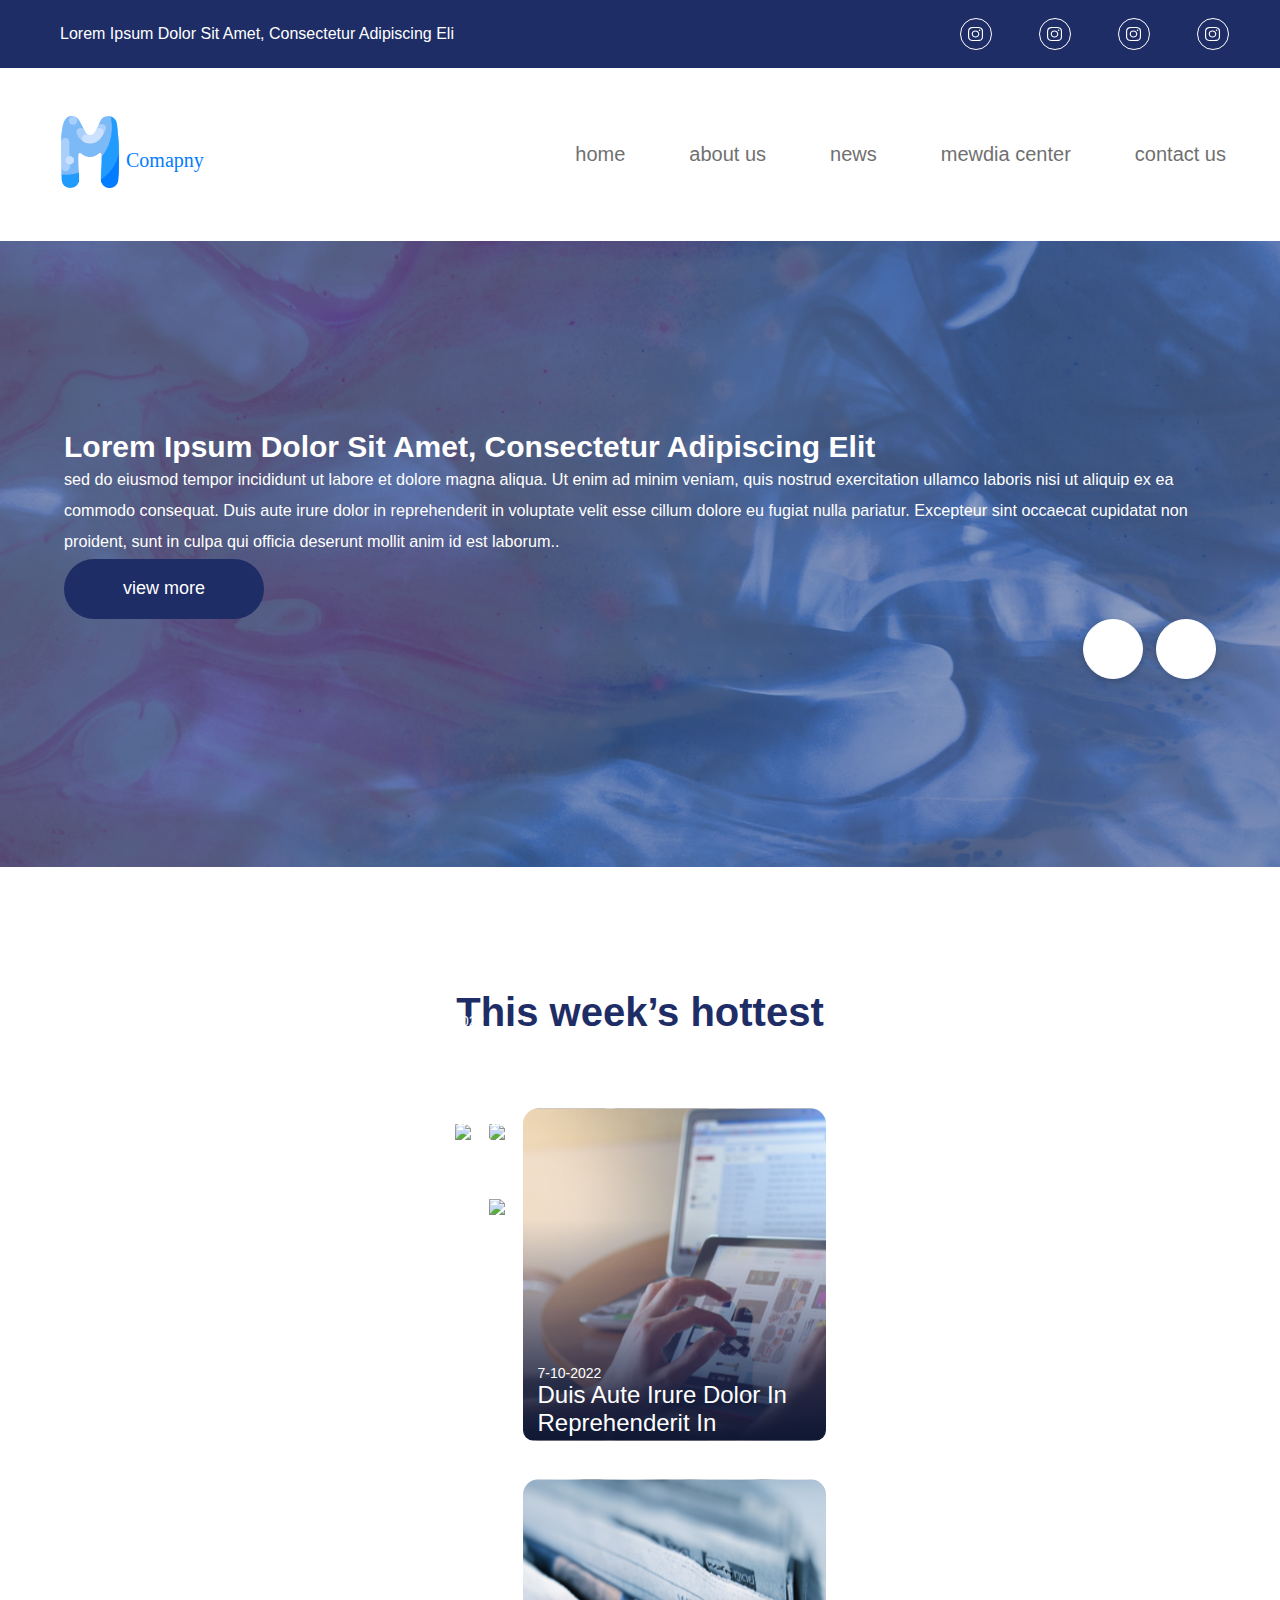
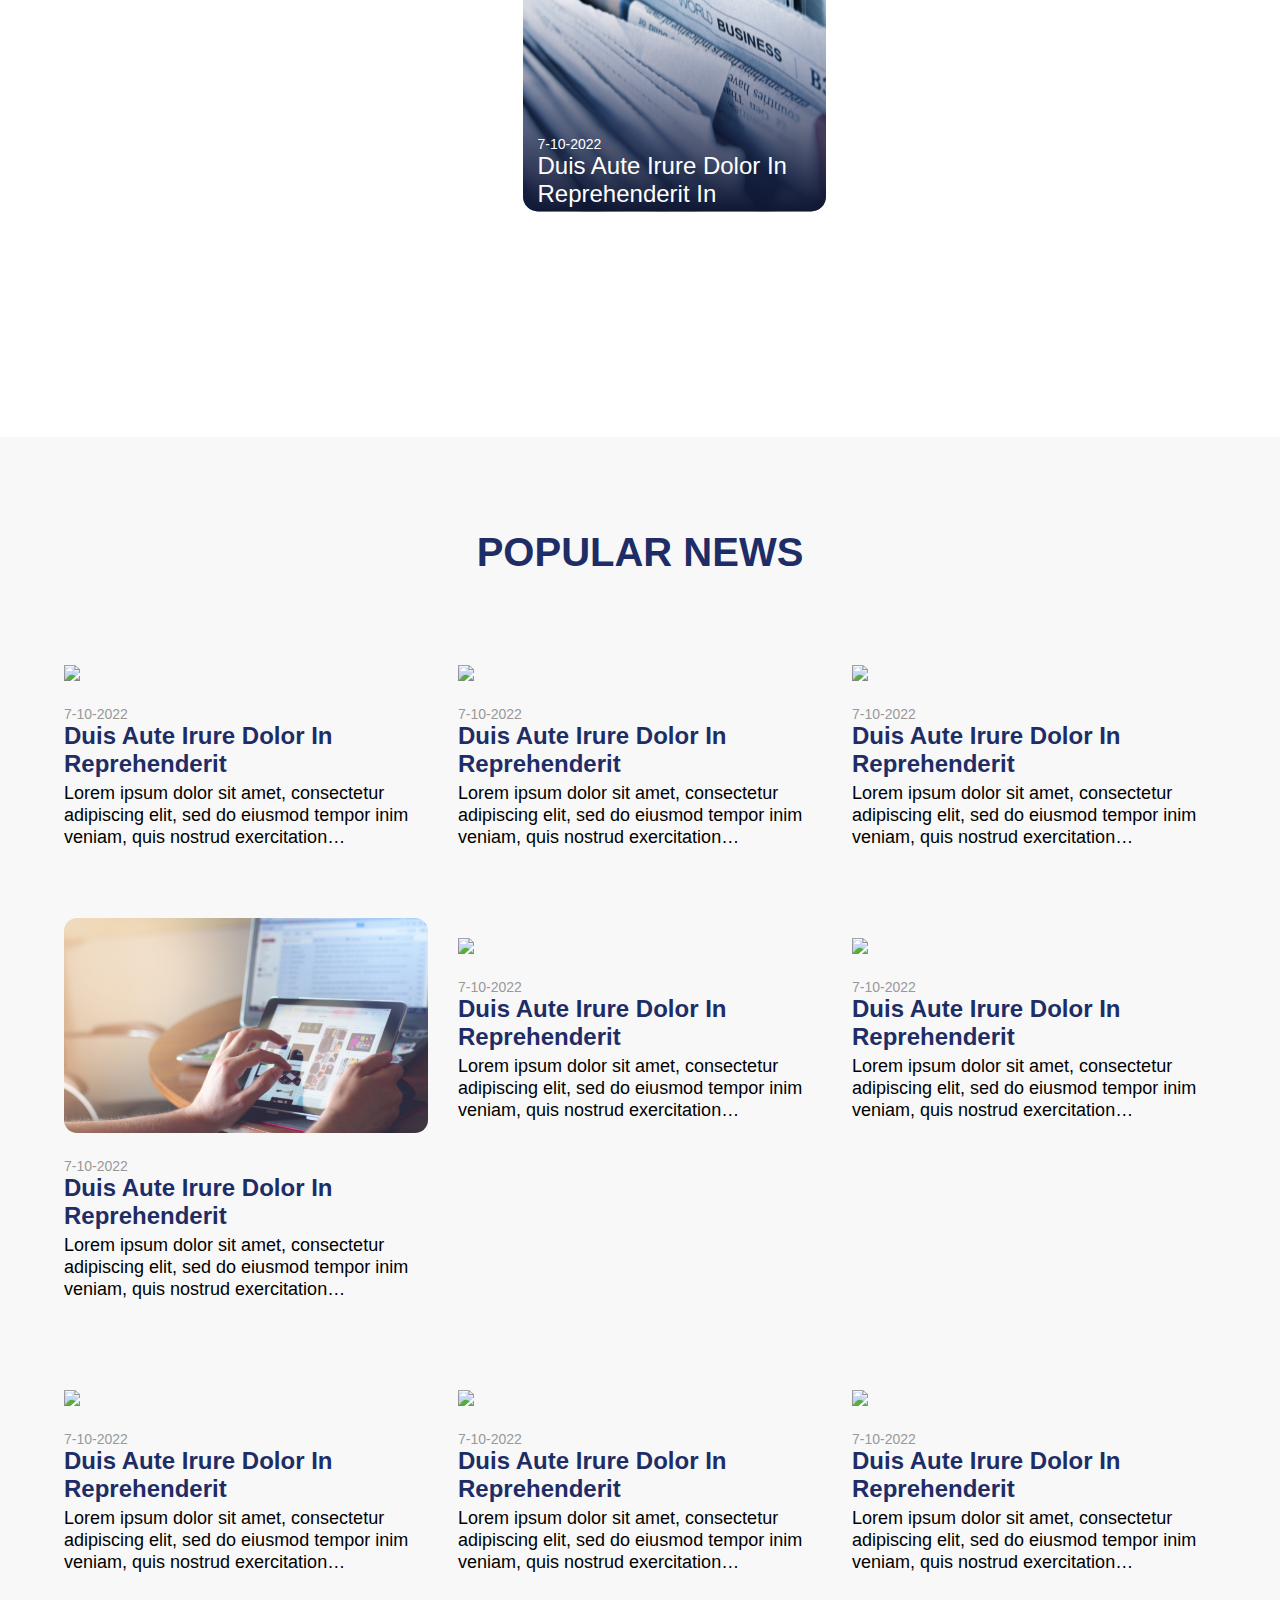
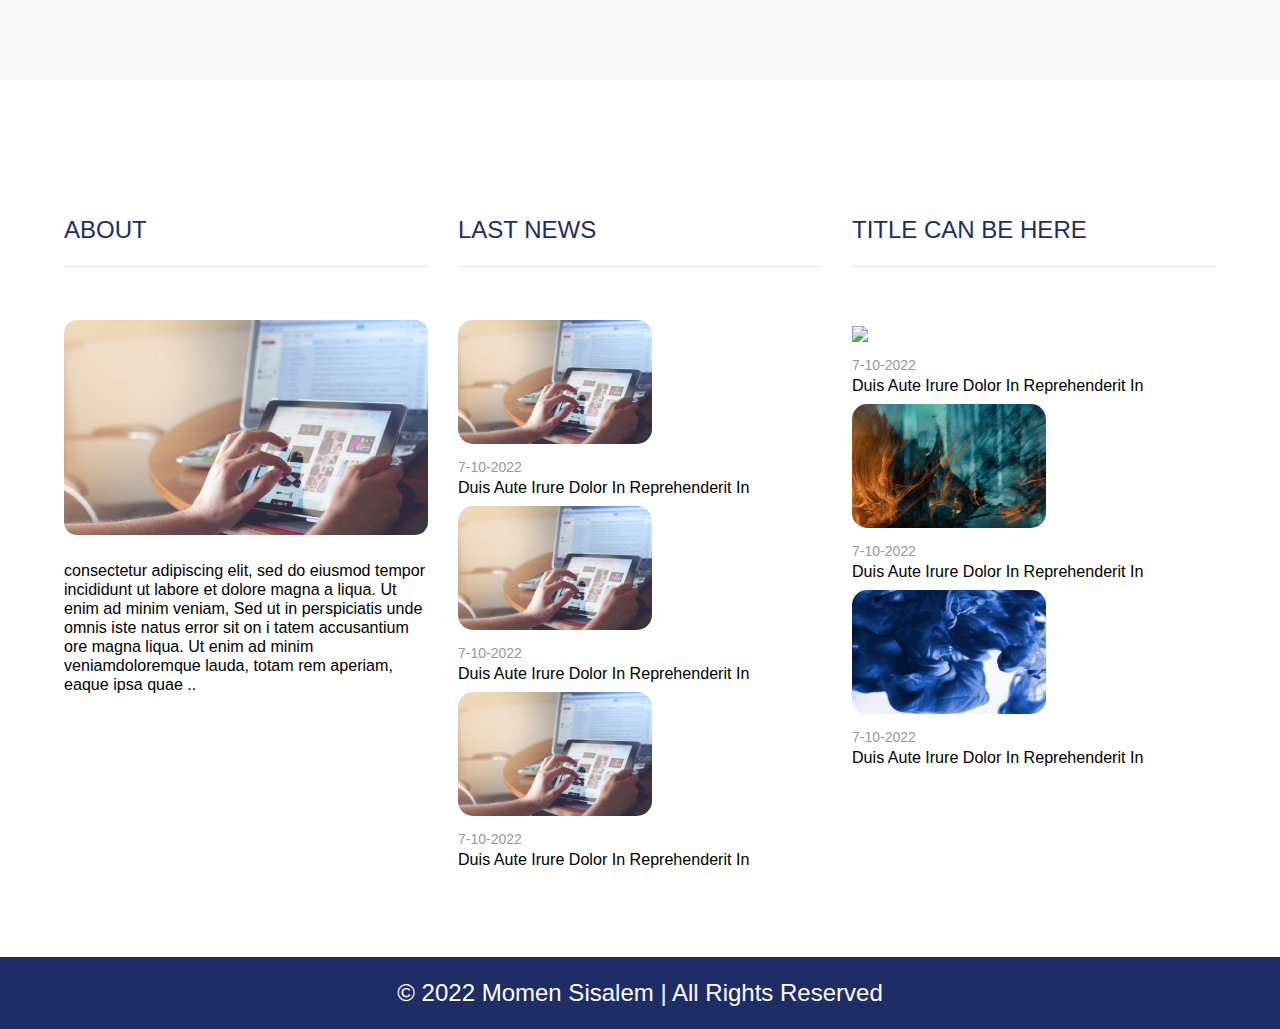
==== index.html @ e6dab1da "first commit" ====
<!DOCTYPE html>
<html lang="en">
  <head>
    <meta charset="UTF-8" />
    <meta http-equiv="X-UA-Compatible" content="IE=edge" />
    <meta name="viewport" content="width=device-width, initial-scale=1.0" />
    <title>Document</title>
    <link rel="stylesheet" href="./styles.css" />
  </head>
  <body>
    <header>
      <div>
        <span>Lorem Ipsum Dolor Sit Amet, Consectetur Adipiscing Eli</span>
      </div>
      <ul>
        <li>
          <img src="./assets/img/social-icon.svg" />
        </li>
        <li>
          <img src="./assets/img/social-icon.svg" />
        </li>
        <li>
          <img src="./assets/img/social-icon.svg" />
        </li>
        <li>
          <img src="./assets/img/social-icon.svg" />
        </li>
      </ul>
    </header>

    <article class="nav-container">
      <div>
        <img src="./assets/img/logo.svg" />
      </div>
      <ul>
        <li>home</li>
        <li>about us</li>
        <li>news</li>
        <li>mewdia center</li>
        <li>contact us</li>
      </ul>
    </article>

    <section class="banner">
      <div class="banner-content">
        <div>
          <span>Lorem Ipsum Dolor Sit Amet, Consectetur Adipiscing Elit</span>
          <p>
            sed do eiusmod tempor incididunt ut labore et dolore magna aliqua.
            Ut enim ad minim veniam, quis nostrud exercitation ullamco laboris
            nisi ut aliquip ex ea commodo consequat. Duis aute irure dolor in
            reprehenderit in voluptate velit esse cillum dolore eu fugiat nulla
            pariatur. Excepteur sint occaecat cupidatat non proident, sunt in
            culpa qui officia deserunt mollit anim id est laborum..
          </p>
          <button>view more</button>
        </div>
        <ul>
          <li>
            <!-- <img src="./assets/img/social-icon.svg" /> -->
          </li>
          <li>
            <!-- <img src="./assets/img/social-icon.svg" /> -->
          </li>
        </ul>
      </div>
    </section>

    <section class="week-hottest">
      <span class="title">This week’s hottest</span>
      <article>
        <div style="" class="container">
          <div class="container-img">
            <img src="./assets/img/week-img-1.svg" />
          </div>
          <div class="container-content">
            <span>7-10-2022</span>
            <span> Duis Aute Irure Dolor In Reprehenderit In </span>
            <p>
              Lorem ipsum dolor sit amet, consectetur adipiscing elit, sed do
              eiusmod tempor incididunt ut labore et dolore magna aliqua. Ut
              enim ad minim veniam, quis nostrud exercitation…
            </p>
          </div>
        </div>

        <div style="display: flex; flex-direction: column; row-gap: 30px">
          <div class="container">
            <div class="container-img">
              <img src="./assets/img/week-img-2.svg" />
            </div>
            <div class="container-content">
              <span>7-10-2022</span>
              <span> Duis Aute Irure Dolor In Reprehenderit In </span>
            </div>
          </div>

          <div class="container">
            <div class="container-img">
              <img src="./assets/img/week-img-3.svg" />
            </div>
            <div class="container-content">
              <span>7-10-2022</span>
              <span> Duis Aute Irure Dolor In Reprehenderit In </span>
            </div>
          </div>
        </div>

        <div style="display: flex; flex-direction: column; row-gap: 30px">
          <div class="container">
            <div class="container-img">
              <img src="./assets/img/week-img-4.svg" />
            </div>
            <div class="container-content">
              <span>7-10-2022</span>
              <span> Duis Aute Irure Dolor In Reprehenderit In </span>
            </div>
          </div>

          <div class="container">
            <div class="container-img">
              <img src="./assets/img/week-img-5.svg" />
            </div>
            <div class="container-content">
              <span>7-10-2022</span>
              <span> Duis Aute Irure Dolor In Reprehenderit In </span>
            </div>
          </div>
        </div>
      </article>
    </section>

    <section class="popular-news">
      <span class="title">POPULAR NEWS</span>
      <div class="container-news">
        <div class="news">
          <div>
            <img src="./assets/img/popular-news-1.svg" />
          </div>
          <div>
            <span>7-10-2022</span>
            <span> Duis Aute Irure Dolor In Reprehenderit</span>
            <p>
              Lorem ipsum dolor sit amet, consectetur adipiscing elit, sed do
              eiusmod tempor inim veniam, quis nostrud exercitation…
            </p>
          </div>
        </div>

        <div class="news">
          <div>
            <img src="./assets/img/popular-news-2.svg" />
          </div>
          <div>
            <span>7-10-2022</span>
            <span> Duis Aute Irure Dolor In Reprehenderit</span>
            <p>
              Lorem ipsum dolor sit amet, consectetur adipiscing elit, sed do
              eiusmod tempor inim veniam, quis nostrud exercitation…
            </p>
          </div>
        </div>

        <div class="news">
          <div>
            <img src="./assets/img/popular-news-3.svg" />
          </div>
          <div>
            <span>7-10-2022</span>
            <span> Duis Aute Irure Dolor In Reprehenderit</span>
            <p>
              Lorem ipsum dolor sit amet, consectetur adipiscing elit, sed do
              eiusmod tempor inim veniam, quis nostrud exercitation…
            </p>
          </div>
        </div>
      </div>

      <div class="container-news">
        <div class="news">
          <div>
            <img src="./assets/img/popular-news-4.svg" />
          </div>
          <div>
            <span>7-10-2022</span>
            <span> Duis Aute Irure Dolor In Reprehenderit</span>
            <p>
              Lorem ipsum dolor sit amet, consectetur adipiscing elit, sed do
              eiusmod tempor inim veniam, quis nostrud exercitation…
            </p>
          </div>
        </div>

        <div class="news">
          <div>
            <img src="./assets/img/popular-news-5.svg" />
          </div>
          <div>
            <span>7-10-2022</span>
            <span> Duis Aute Irure Dolor In Reprehenderit</span>
            <p>
              Lorem ipsum dolor sit amet, consectetur adipiscing elit, sed do
              eiusmod tempor inim veniam, quis nostrud exercitation…
            </p>
          </div>
        </div>

        <div class="news">
          <div>
            <img src="./assets/img/popular-news-6.svg" />
          </div>
          <div>
            <span>7-10-2022</span>
            <span> Duis Aute Irure Dolor In Reprehenderit</span>
            <p>
              Lorem ipsum dolor sit amet, consectetur adipiscing elit, sed do
              eiusmod tempor inim veniam, quis nostrud exercitation…
            </p>
          </div>
        </div>
      </div>

      <div class="container-news">
        <div class="news">
          <div>
            <img src="./assets/img/popular-news-7.svg" />
          </div>
          <div>
            <span>7-10-2022</span>
            <span> Duis Aute Irure Dolor In Reprehenderit</span>
            <p>
              Lorem ipsum dolor sit amet, consectetur adipiscing elit, sed do
              eiusmod tempor inim veniam, quis nostrud exercitation…
            </p>
          </div>
        </div>

        <div class="news">
          <div>
            <img src="./assets/img/popular-news-8.svg" />
          </div>
          <div>
            <span>7-10-2022</span>
            <span> Duis Aute Irure Dolor In Reprehenderit</span>
            <p>
              Lorem ipsum dolor sit amet, consectetur adipiscing elit, sed do
              eiusmod tempor inim veniam, quis nostrud exercitation…
            </p>
          </div>
        </div>

        <div class="news">
          <div>
            <img src="./assets/img/popular-news-1.svg" />
          </div>
          <div>
            <span>7-10-2022</span>
            <span> Duis Aute Irure Dolor In Reprehenderit</span>
            <p>
              Lorem ipsum dolor sit amet, consectetur adipiscing elit, sed do
              eiusmod tempor inim veniam, quis nostrud exercitation…
            </p>
          </div>
        </div>
      </div>
    </section>

    <section class="last-news">
      <div class="container">
        <div class="box">
          <span class="title">about</span>
          <div style="display: flex; flex-direction: column; row-gap: 20px">
              <div>
                              <img src="./assets/img/footer-img-1.svg" />

              </div>
            <p>
              consectetur adipiscing elit, sed do eiusmod tempor incididunt ut
              labore et dolore magna a liqua. Ut enim ad minim veniam, Sed ut in
              perspiciatis unde omnis iste natus error sit on i tatem
              accusantium ore magna liqua. Ut enim ad minim veniamdoloremque
              lauda, totam rem aperiam, eaque ipsa quae ..
            </p>
          </div>
        </div>

        <div class="box">
          <span class="title">last news</span>
          <div class="box-one">
            <div>
              <div>
                <img src="./assets/img/last-news-1.svg" />
              </div>
              <div>
                <span class="date">7-10-2022</span>
                <p>Duis Aute Irure Dolor In Reprehenderit In</p>
              </div>
            </div>

            <div>
              <div>
                <img src="./assets/img/last-news-1.svg" />
              </div>
              <div>
                <span class="date">7-10-2022</span>
                <p>Duis Aute Irure Dolor In Reprehenderit In</p>
              </div>
            </div>

            <div>
              <div>
                <img src="./assets/img/last-news-1.svg" />
              </div>
              <div>
                <span class="date">7-10-2022</span>
                <p>Duis Aute Irure Dolor In Reprehenderit In</p>
              </div>
            </div>
          </div>
        </div>

        <div class="box">
          <span class="title">title can be here</span>
          <div class="box-one">
            <div>
              <div>
                <img src="./assets/img/footer-img-2.svg" />
              </div>
              <div>
                <span class="date">7-10-2022</span>
                <p>Duis Aute Irure Dolor In Reprehenderit In</p>
              </div>
            </div>
            <div>
              <div>
                <img src="./assets/img/footer-img-3.svg" />
              </div>
              <div>
                <span class="date">7-10-2022</span>
                <p>Duis Aute Irure Dolor In Reprehenderit In</p>
              </div>
            </div>
            <div>
              <div>
                <img src="./assets/img/footer-img-4.svg" />
              </div>
              <div>
                <span class="date">7-10-2022</span>
                <p>Duis Aute Irure Dolor In Reprehenderit In</p>
              </div>
            </div>
          </div>
        </div>
      </div>
    </section>

    <footer>
        <span>
            © 2022 Momen Sisalem | All Rights Reserved
        </span>
    </footer>
  </body>
</html>
---- styles.css ----
* {
  margin: 0;
  padding: 0;
  -webkit-box-sizing: border-box;
          box-sizing: border-box;
}

body {
  font-family: arial, sans-serif;
}

.flexBox {
  display: -webkit-box;
  display: -ms-flexbox;
  display: flex;
  -webkit-box-align: center;
      -ms-flex-align: center;
          align-items: center;
  -ms-flex-wrap: wrap;
      flex-wrap: wrap;
  -webkit-box-pack: justify;
      -ms-flex-pack: justify;
          justify-content: space-between;
}

ul li {
  list-style: none;
}

ul li > a {
  text-decoration: none;
}

img {
  max-width: 100%;
}

input {
  outline: none;
}

header {
  background-color: #1E2D66;
  padding: 25px 60px;
  display: -webkit-box;
  display: -ms-flexbox;
  display: flex;
  row-gap: 15px;
  -webkit-box-pack: justify;
      -ms-flex-pack: justify;
          justify-content: space-between;
  -ms-flex-wrap: wrap;
      flex-wrap: wrap;
}

header span {
  color: #ffffff;
  font-size: 16px;
  font-weight: 400;
}

header ul {
  display: -webkit-box;
  display: -ms-flexbox;
  display: flex;
  -webkit-column-gap: 64px;
          column-gap: 64px;
}

header ul li {
  display: -webkit-box;
  display: -ms-flexbox;
  display: flex;
  -webkit-box-pack: center;
      -ms-flex-pack: center;
          justify-content: center;
  -webkit-box-align: center;
      -ms-flex-align: center;
          align-items: center;
}

header ul li::before {
  content: "";
  width: 30px;
  height: 30px;
  border-radius: 50%;
  border: 1px solid #ffffff;
  position: absolute;
}

@media (max-width: 750px) {
  header {
    -webkit-box-pack: center;
        -ms-flex-pack: center;
            justify-content: center;
  }
}

.nav-container {
  display: -webkit-box;
  display: -ms-flexbox;
  display: flex;
  padding: 48px 54px;
  -webkit-box-pack: justify;
      -ms-flex-pack: justify;
          justify-content: space-between;
  -webkit-box-align: center;
      -ms-flex-align: center;
          align-items: center;
  -ms-flex-wrap: wrap;
      flex-wrap: wrap;
  font-size: 20px;
  row-gap: 10px;
}

.nav-container ul {
  display: -webkit-box;
  display: -ms-flexbox;
  display: flex;
  -webkit-column-gap: 64px;
          column-gap: 64px;
  -ms-flex-wrap: wrap;
      flex-wrap: wrap;
  row-gap: 10px;
}

.nav-container ul li {
  color: #707070;
}

@media (max-width: 750px) {
  .nav-container {
    font-size: 15px;
    padding: 20px 54px;
  }
}

.banner {
  background: url("./assets/img/bg.svg") no-repeat;
  background-size: cover;
  height: 626px;
  display: -webkit-box;
  display: -ms-flexbox;
  display: flex;
  -webkit-box-pack: center;
      -ms-flex-pack: center;
          justify-content: center;
  font-size: 30px;
}

.banner .banner-content {
  display: -webkit-box;
  display: -ms-flexbox;
  display: flex;
  -webkit-box-orient: vertical;
  -webkit-box-direction: normal;
      -ms-flex-direction: column;
          flex-direction: column;
  -webkit-box-pack: center;
      -ms-flex-pack: center;
          justify-content: center;
  max-width: 90%;
  color: #ffffff;
}

.banner .banner-content span {
  font-weight: bold;
  margin-bottom: 30px;
}

.banner .banner-content p {
  font-size: 0.54em;
  font-weight: 400;
  line-height: 31px;
  margin-bottom: 2px;
}

.banner .banner-content button {
  border-radius: 36px;
  background-color: #1E2D66;
  max-width: 200px;
  width: 100%;
  height: 60px;
  border: none;
  font-size: 0.6em;
  color: #ffffff;
}

.banner ul {
  display: -webkit-box;
  display: -ms-flexbox;
  display: flex;
  -ms-flex-wrap: wrap;
      flex-wrap: wrap;
  -webkit-column-gap: 13px;
          column-gap: 13px;
  -ms-flex-item-align: end;
      align-self: flex-end;
}

.banner ul li {
  -webkit-box-shadow: 0 3px 6px rgba(0, 0, 0, 0.16);
          box-shadow: 0 3px 6px rgba(0, 0, 0, 0.16);
  content: "";
  width: 60px;
  height: 60px;
  border-radius: 50%;
  border: 1px solid #ffffff;
  background-color: #ffffff;
}

@media (max-width: 750px) {
  .banner {
    font-size: 20px;
  }
}

.week-hottest {
  margin-top: 123px;
  display: -webkit-box;
  display: -ms-flexbox;
  display: flex;
  -webkit-box-orient: vertical;
  -webkit-box-direction: normal;
      -ms-flex-direction: column;
          flex-direction: column;
  -webkit-box-align: center;
      -ms-flex-align: center;
          align-items: center;
  row-gap: 69px;
  font-size: 40px;
}

.week-hottest .title {
  font-weight: bold;
  color: #1E2D66;
}

.week-hottest article {
  display: -webkit-box;
  display: -ms-flexbox;
  display: flex;
  -webkit-box-pack: center;
      -ms-flex-pack: center;
          justify-content: center;
  width: 90%;
  -webkit-column-gap: 18px;
          column-gap: 18px;
  row-gap: 30px;
}

.week-hottest article .container {
  display: -webkit-box;
  display: -ms-flexbox;
  display: flex;
  -webkit-box-orient: vertical;
  -webkit-box-direction: normal;
      -ms-flex-direction: column;
          flex-direction: column;
  position: relative;
  color: #ffffff;
  -webkit-box-align: center;
      -ms-flex-align: center;
          align-items: center;
  row-gap: 30px;
}

.week-hottest article .container .container-img {
  height: 100%;
}

.week-hottest article .container .container-img img {
  height: 100%;
}

@media (max-width: 900px) {
  .week-hottest article .container .container-img img {
    width: 375px;
  }
}

.week-hottest article .container .container-content {
  display: -webkit-box;
  display: -ms-flexbox;
  display: flex;
  -webkit-box-orient: vertical;
  -webkit-box-direction: normal;
      -ms-flex-direction: column;
          flex-direction: column;
  position: absolute;
  top: 0;
  padding: 0 15px;
  height: 100%;
  -webkit-box-pack: end;
      -ms-flex-pack: end;
          justify-content: end;
  padding-bottom: 8px;
}

.week-hottest article .container .container-content span:first-of-type {
  font-size: 0.35em;
  font-weight: 400;
}

.week-hottest article .container .container-content span:last-of-type {
  font-size: 0.6em;
}

.week-hottest article .container .container-content p {
  font-size: 0.45em;
}

@media (max-width: 900px) {
  .week-hottest article {
    font-size: 20px;
    -ms-flex-wrap: wrap;
        flex-wrap: wrap;
  }
}

@media (max-width: 900px) {
  .week-hottest {
    font-size: 20px;
  }
}

.popular-news {
  display: -webkit-box;
  display: -ms-flexbox;
  display: flex;
  -webkit-box-orient: vertical;
  -webkit-box-direction: normal;
      -ms-flex-direction: column;
          flex-direction: column;
  row-gap: 70px;
  -webkit-box-align: center;
      -ms-flex-align: center;
          align-items: center;
  background-color: #F8F8F8;
  padding-top: 93px;
  margin-top: 221px;
  padding-bottom: 107px;
  font-size: 40px;
}

.popular-news .title {
  font-size: 1em;
  font-weight: bold;
  color: #1E2D66;
}

.popular-news .container-news {
  display: -webkit-box;
  display: -ms-flexbox;
  display: flex;
  -webkit-column-gap: 30px;
          column-gap: 30px;
  width: 90%;
  -ms-flex-wrap: wrap;
      flex-wrap: wrap;
  row-gap: 30px;
}

.popular-news .container-news .news {
  -webkit-box-flex: 1;
      -ms-flex: 1;
          flex: 1;
  display: -webkit-box;
  display: -ms-flexbox;
  display: flex;
  -webkit-box-orient: vertical;
  -webkit-box-direction: normal;
      -ms-flex-direction: column;
          flex-direction: column;
  min-width: 250px;
}

.popular-news .container-news .news div:last-of-type {
  display: -webkit-box;
  display: -ms-flexbox;
  display: flex;
  -webkit-box-orient: vertical;
  -webkit-box-direction: normal;
      -ms-flex-direction: column;
          flex-direction: column;
}

.popular-news .container-news .news div:last-of-type span:first-of-type {
  font-size: 0.35em;
  font-weight: 400;
  color: #989898;
  margin-top: 16px;
}

.popular-news .container-news .news div:last-of-type span:last-of-type {
  color: #1E2D66;
  font-size: 0.6em;
  font-weight: bold;
}

.popular-news .container-news .news div:last-of-type p {
  font-size: 0.45em;
  font-weight: 400;
  margin-top: 4px;
  line-height: 22px;
}

@media (max-width: 900px) {
  .popular-news {
    font-size: 20px;
  }
}

.last-news {
  display: -webkit-box;
  display: -ms-flexbox;
  display: flex;
  -webkit-box-align: center;
      -ms-flex-align: center;
          align-items: center;
  -webkit-column-gap: 30px;
          column-gap: 30px;
  -webkit-box-pack: center;
      -ms-flex-pack: center;
          justify-content: center;
  padding-top: 136px;
  font-size: 24px;
  margin-bottom: 88px;
}

.last-news .container {
  width: 90%;
  display: -webkit-box;
  display: -ms-flexbox;
  display: flex;
  -webkit-column-gap: 30px;
          column-gap: 30px;
  -ms-flex-wrap: wrap;
      flex-wrap: wrap;
  row-gap: 20px;
}

.last-news .container .box {
  -webkit-box-flex: 1;
      -ms-flex: 1;
          flex: 1;
  display: -webkit-box;
  display: -ms-flexbox;
  display: flex;
  -webkit-box-orient: vertical;
  -webkit-box-direction: normal;
      -ms-flex-direction: column;
          flex-direction: column;
  min-width: 300px;
}

.last-news .container .box .title {
  color: #1E2D66;
  text-transform: uppercase;
  margin-bottom: 53px;
  border-bottom: 1px solid rgba(112, 112, 112, 0.17);
  padding-bottom: 22px;
}

.last-news .container .box p {
  font-size: .67em;
  line-height: 19px;
}

.last-news .container .box .date {
  color: #989898;
  font-size: .584em;
}

.last-news .container .box .box-one {
  display: -webkit-box;
  display: -ms-flexbox;
  display: flex;
  -webkit-box-orient: vertical;
  -webkit-box-direction: normal;
      -ms-flex-direction: column;
          flex-direction: column;
  row-gap: 9px;
}

@media (max-width: 900px) {
  .last-news .container .box div {
    width: 100%;
  }
  .last-news .container .box div img {
    width: 100%;
  }
}

footer {
  display: -webkit-box;
  display: -ms-flexbox;
  display: flex;
  -webkit-box-pack: center;
      -ms-flex-pack: center;
          justify-content: center;
  -webkit-box-align: center;
      -ms-flex-align: center;
          align-items: center;
  background-color: #1E2D66;
  color: #ffffff;
  height: 72px;
}

footer span {
  font-size: 24px;
}

@media (max-width: 900px) {
  footer span {
    font-size: 18px;
  }
}
/*# sourceMappingURL=styles.css.map */
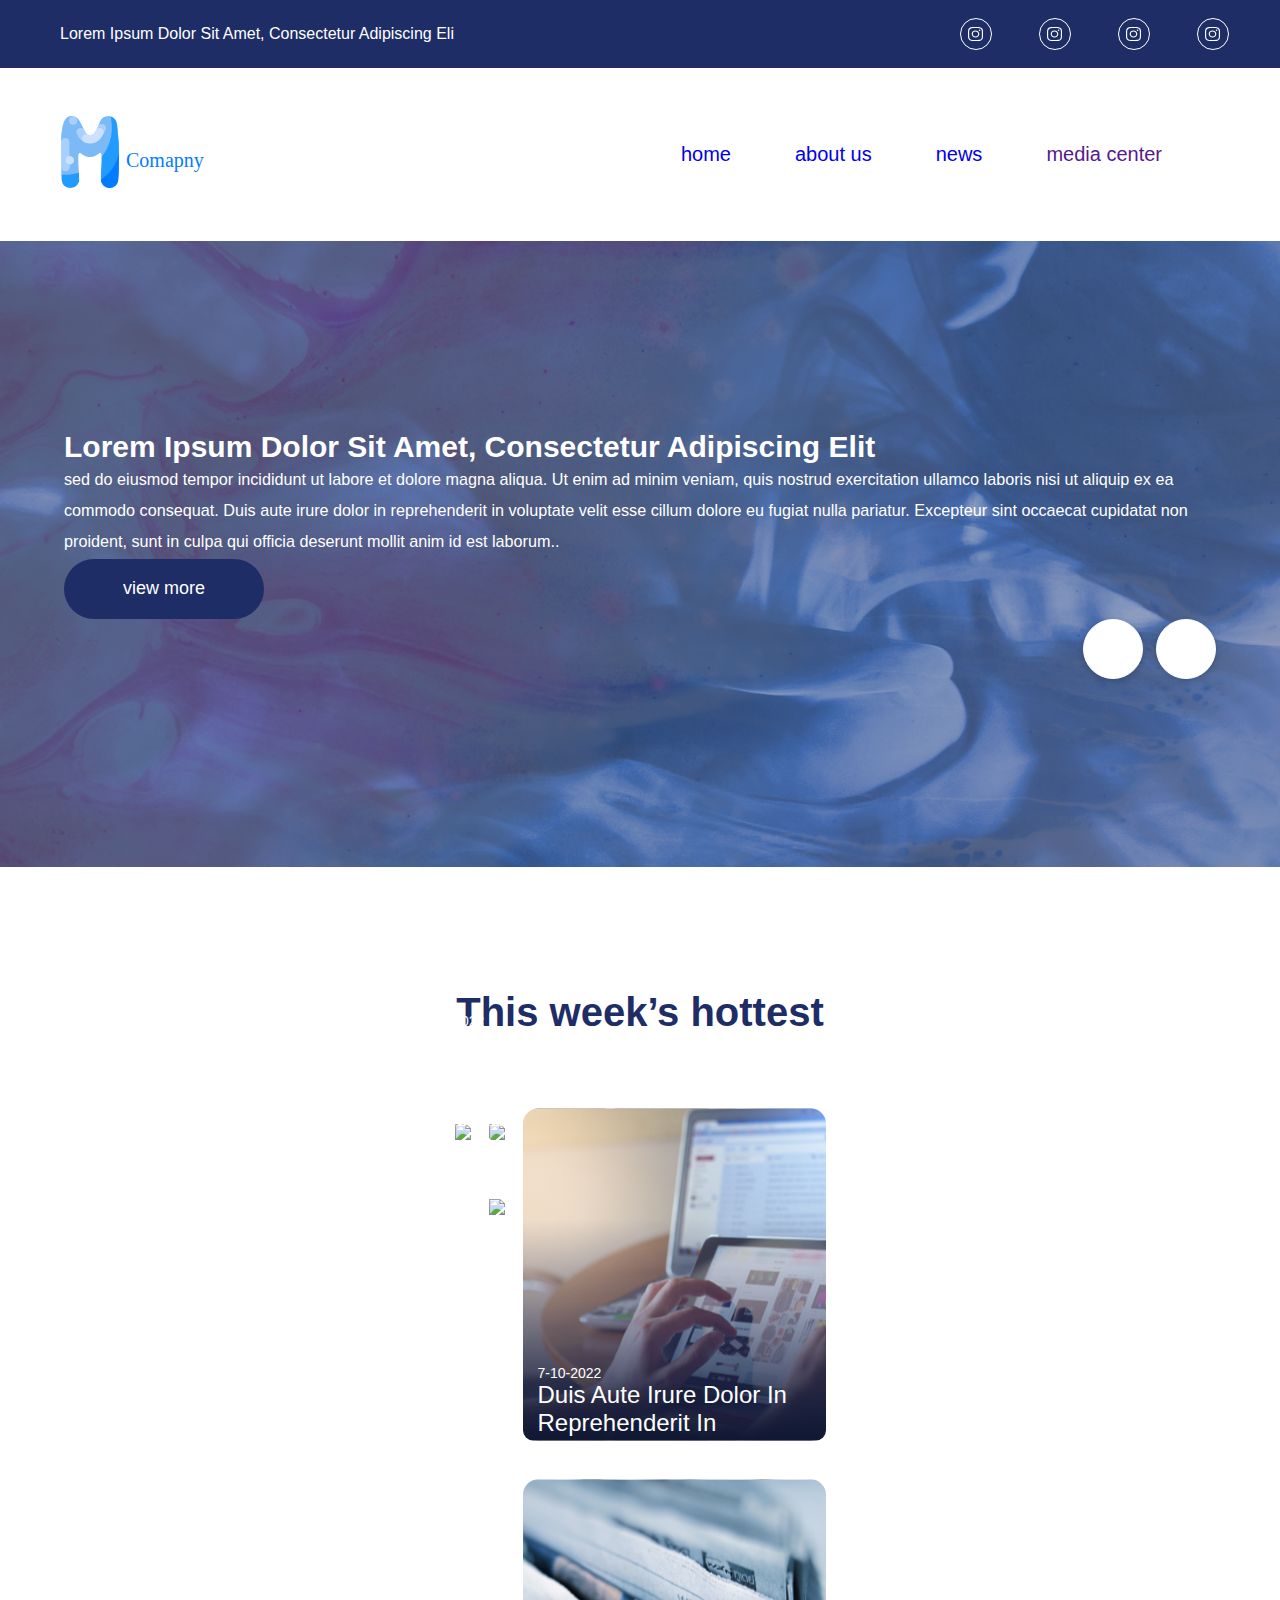
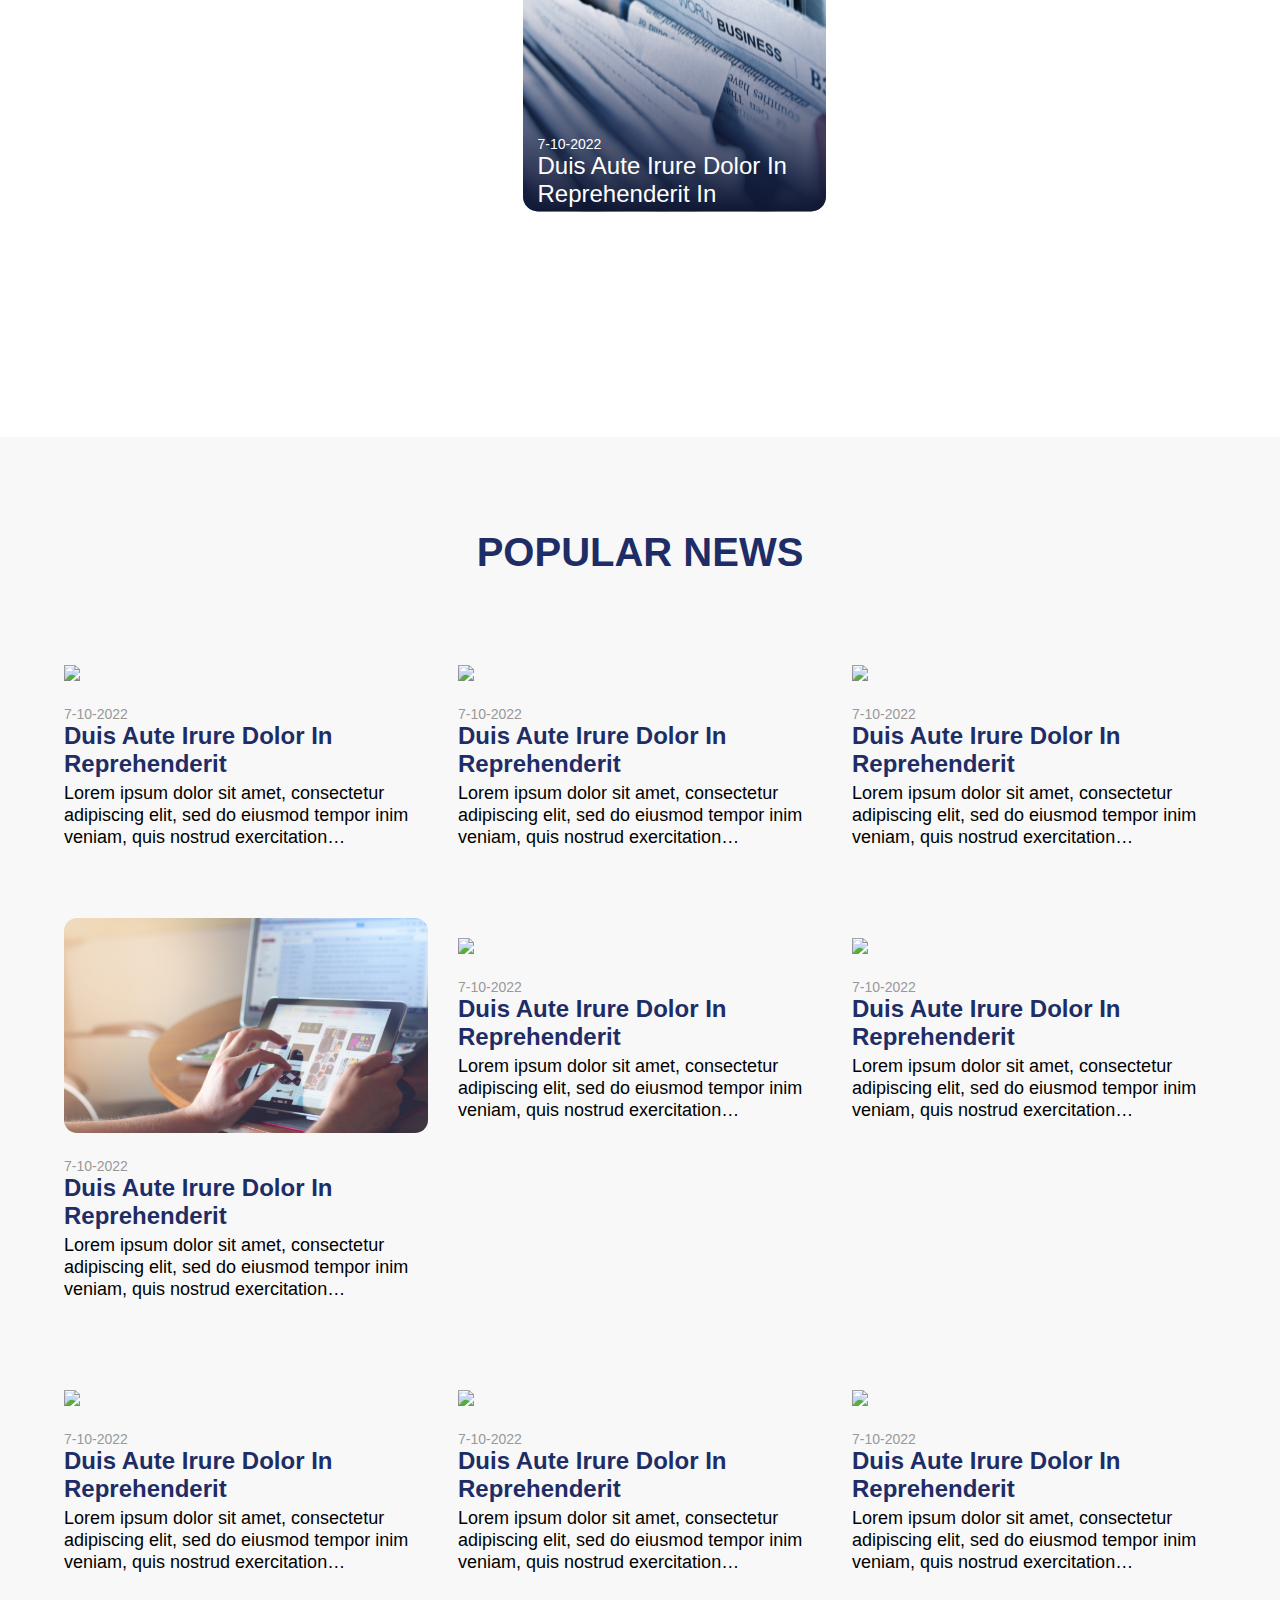
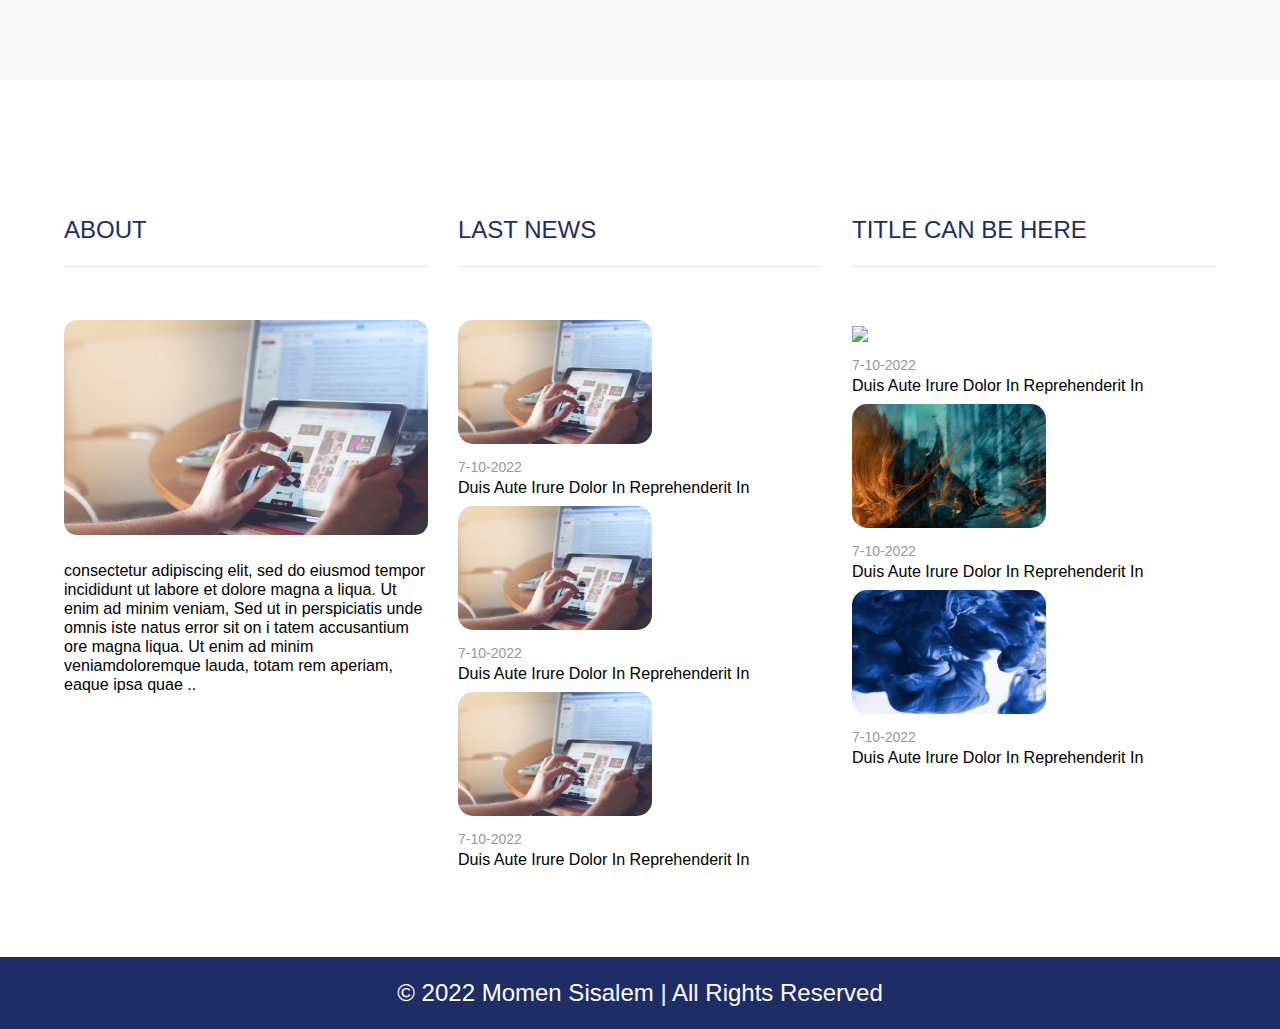
==== commit bce826fb: ".." ====
--- a/index.html
+++ b/index.html
@@ -33,11 +33,21 @@
         <img src="./assets/img/logo.svg" />
       </div>
       <ul>
-        <li>home</li>
-        <li>about us</li>
-        <li>news</li>
-        <li>mewdia center</li>
-        <li>contact us</li>
+        <li>
+            <a href="/">home</a>
+        </li>
+        <li>
+            <a href="./pages/about-us.html">about us</a>
+        </li>
+        <li>
+            <a href="./pages/news-page.html">news</a>
+        </li>
+        <li>
+            <a href="">media center</a>
+        </li>
+        <li>
+            <a href="contact us"></a>
+        </li>
       </ul>
     </article>
 
